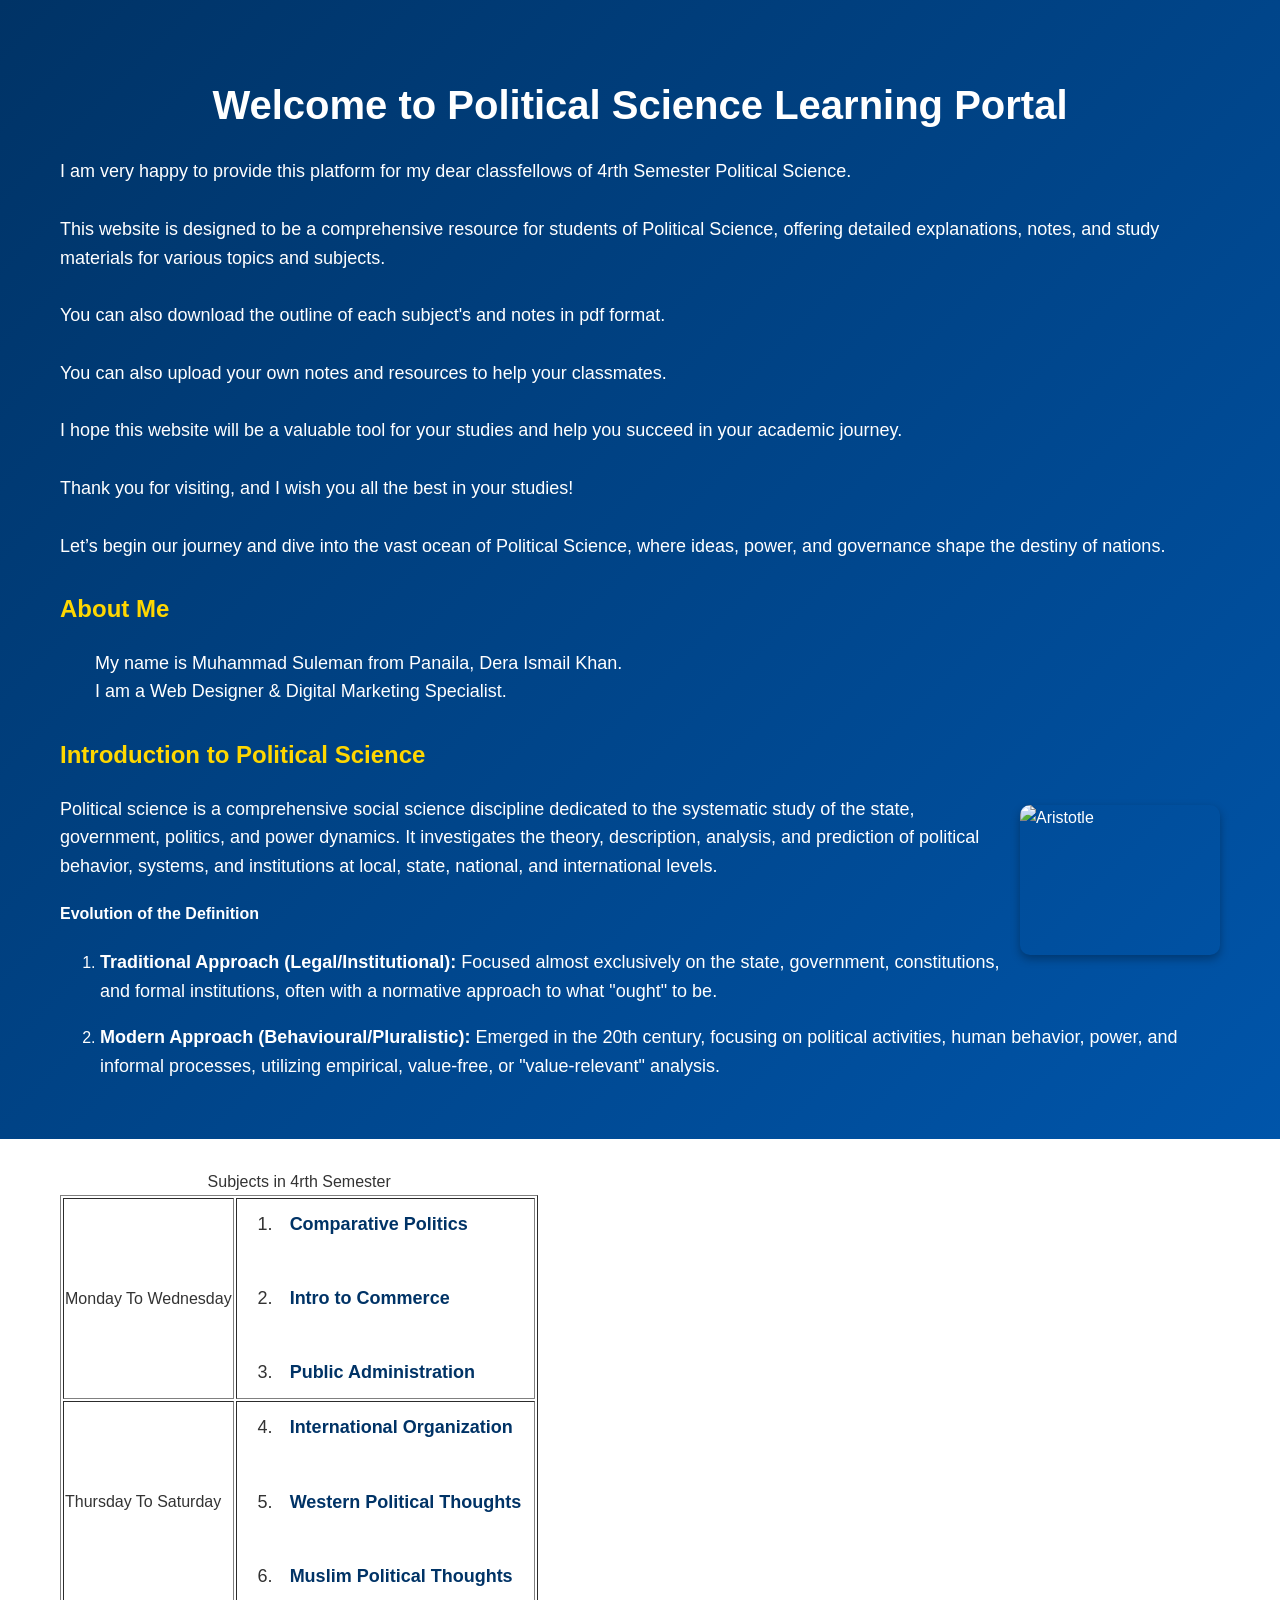
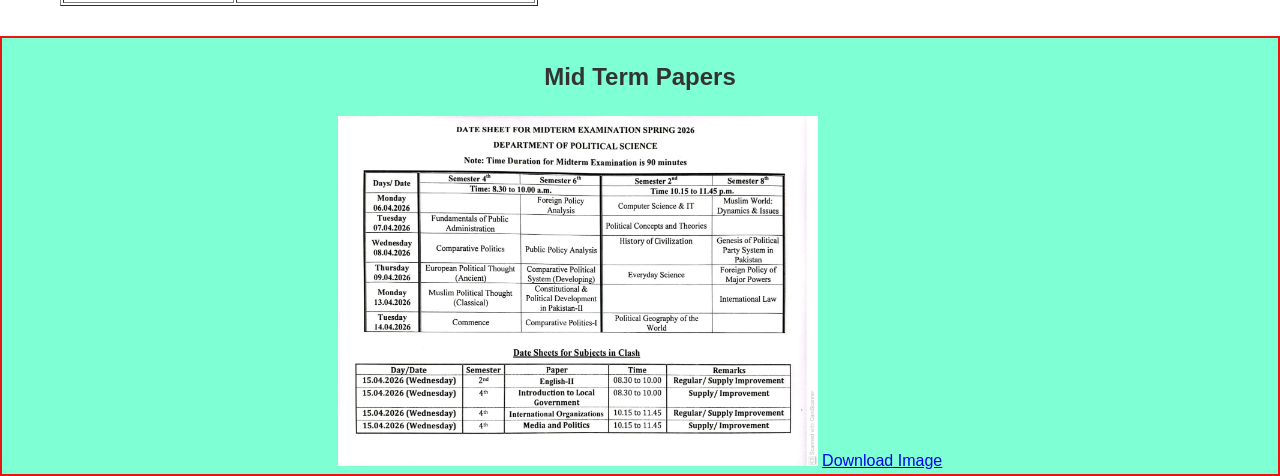
==== index.html @ cd4b4116 "yes" ====
<!DOCTYPE html>
<html lang="en">

<head>
    <meta charset="UTF-8">
    <meta name="viewport" content="width=device-width, initial-scale=1.0">
    <title>Political Science</title>
    <link rel="stylesheet" href="style.css">

    <style>
        .one{
            border: 2px solid rgb(234, 20, 20);
            text-align: center;
            background-color: aquamarine;
        }
    </style>
</head>

<body class="home">
    <section class="hero">

        <h1>Welcome to Political Science Learning Portal</h1>
        <p class="home"> I am very happy to provide this platform for my dear classfellows of
            4rth Semester Political Science. <br> <br>
            This website is designed to be a comprehensive resource for students
            of Political Science, offering detailed explanations, notes, and study materials for various topics and
            subjects. <br> <br>
            You can also download the outline of each subject's and notes in pdf
            format. <br> <br>
            You can also upload your own notes and resources to help your
            classmates. <br> <br>
            I hope this website will be a valuable tool for your studies and help you succeed in your academic journey.
            <br> <br>
            Thank you for visiting, and I wish you all the best in your studies! <br><br>
            Let’s begin our journey and dive into the vast ocean of Political Science, where ideas, power, and
            governance shape the destiny of nations.</p>


        <h2>About Me</h2>
        <p style="font-size: 18px">&nbsp; &nbsp;&nbsp;&nbsp;&nbsp; My name is Muhammad Suleman from Panaila, Dera Ismail Khan. <br>
            &nbsp;&nbsp;&nbsp;&nbsp;&nbsp;&nbsp; I am a Web Designer & Digital Marketing Specialist. <br></p>


        <h2>Introduction to Political Science</h2> <img src="https://i.ytimg.com/vi/5z9rMU2A7l8/hq720.jpg?sqp=-oaymwEhCK4FEIIDSFryq4qpAxMIARUAAAAAGAElAADIQj0AgKJD&rs=AOn4CLB4njexytNZIIyUrtRl7M0h_bhgIQ"
            alt="Aristotle" style="float:right" width="200" height="150">
        <p style="font-size: 18px"> Political science is a
            comprehensive social science discipline dedicated to the systematic study of the
            state, government, politics, and power dynamics. It investigates the theory, description, analysis, and
            prediction of political behavior, systems, and institutions at local, state, national, and international
            levels.</p>
        

        <h4>Evolution of the Definition</h4>
        <ol>

            <li>
                <p style="font-size: 18px">
                    <b>Traditional Approach (Legal/Institutional):</b> Focused almost exclusively on the state,
                    government, constitutions, and formal institutions, often with a normative approach to what "ought"
                    to be.
                </p>
            </li>
            <li>
                </p>
                <p style="font-size: 18px">
                    <b>Modern Approach (Behavioural/Pluralistic):</b> Emerged in the 20th century, focusing on
                    political activities, human behavior, power, and informal processes, utilizing empirical,
                    value-free, or
                    "value-relevant" analysis.
                </p>
            </li>
        </ol>
    </section>

    <nav>
        <table border="1">
            <caption>Subjects in 4rth Semester</caption>
            <tbody>
                <tr>
                    <td>Monday To Wednesday</td>
                    <td>
                        <ol>
                            <li> <a href="Comparative Politics.html">Comparative Politics</a> </li>
                            &nbsp;<li> <a href="Commerce.html">Intro to Commerce</a> </li>
                            &nbsp;<li> <a href="Public Administration.html">Public Administration</a> </li>
                        </ol>
                    </td>
                </tr>
                <tr>
                    <td>Thursday To Saturday</td>
                    <td>
                        <ol start="4">
                            <li> <a href="International Organization.html">International Organization</a> </li>
                            &nbsp;<li> <a href="Western Political Thoughts.html">Western Political Thoughts</a> </li>
                            &nbsp;<li> <a href="Muslim Political Thoughts.html">Muslim Political Thoughts</a> </li>
                        </ol>
                    </td>
                </tr>
            </tbody>
        </table>
    </nav>
</body>
</table>
</nav>
<div class="one">
    <h2>Mid Term Papers</h2>
        <img src="Mid Term papers.jpeg" height="350">
        <a href="Mid Term papers.jpeg" download="Mid Term papers.jpeg">Download Image</a>

</div>
</body>

</html>
---- style.css ----
/* Only for index page */
body.home {
    font-family: Arial, Helvetica, sans-serif;
    margin: 0;
    padding: 0;
    background-color: #f4f6f8;
    color: #333;
    line-height: 1.6;

}
/* Hero Section */
.hero {
    background: linear-gradient(135deg, #003366, #0055aa);
    color: white;
    padding: 40px 60px;
}

/* Headings */
.hero h1 {
    text-align: center;
    font-size: 40px;
    margin-bottom: 20px;
}

.hero h2 {
    margin-top: 30px;
    color: #ffd700;
}

.hero h3 {
    margin-top: 25px;
}

.hero h4 {
    margin-top: 20px;
}

/* Paragraphs */
.hero p {
    margin-top: 10px;
}

/* Lists */
.hero ul {
    margin-left: 20px;
}

.hero li {
    margin-bottom: 8px;
}

/* Image Styling */
.hero img {
    float: right;
    margin-left: 20px;
    margin-top: 10px;
    border-radius: 10px;
    box-shadow: 0 4px 10px rgba(0, 0, 0, 0.3);
}

/* Navigation Section */
nav {
    background: white;
    padding: 30px 60px;
}

nav h2 {
    text-align: center;
    margin-bottom: 20px;
    color: #003366;
}

/* Subject Lists */
nav ol {
    max-width: 600px;
    margin: auto;
}

nav li {
    margin: 10px 0;
    font-size: 18px;
}

/* Links */
nav a {
    text-decoration: none;
    color: #003366;
    font-weight: bold;
    padding: 8px 12px;
    border-radius: 6px;
    transition: 0.3s;
}

nav a:hover {
    background: #003366;
    color: white;
}

/* Responsive for Mobile */
@media(max-width:768px) {

    .hero {
        padding: 30px;
    }

    .hero img {
        float: none;
        display: block;
        margin: 20px auto;
    }

    nav {
        padding: 20px;
    }

}

p.home {
    font-size: 18px;
}

.comparative-page section {
    background-color: #c85959;
    padding: 20px;
    border-radius: 10px;
    margin-top: 30px;
}
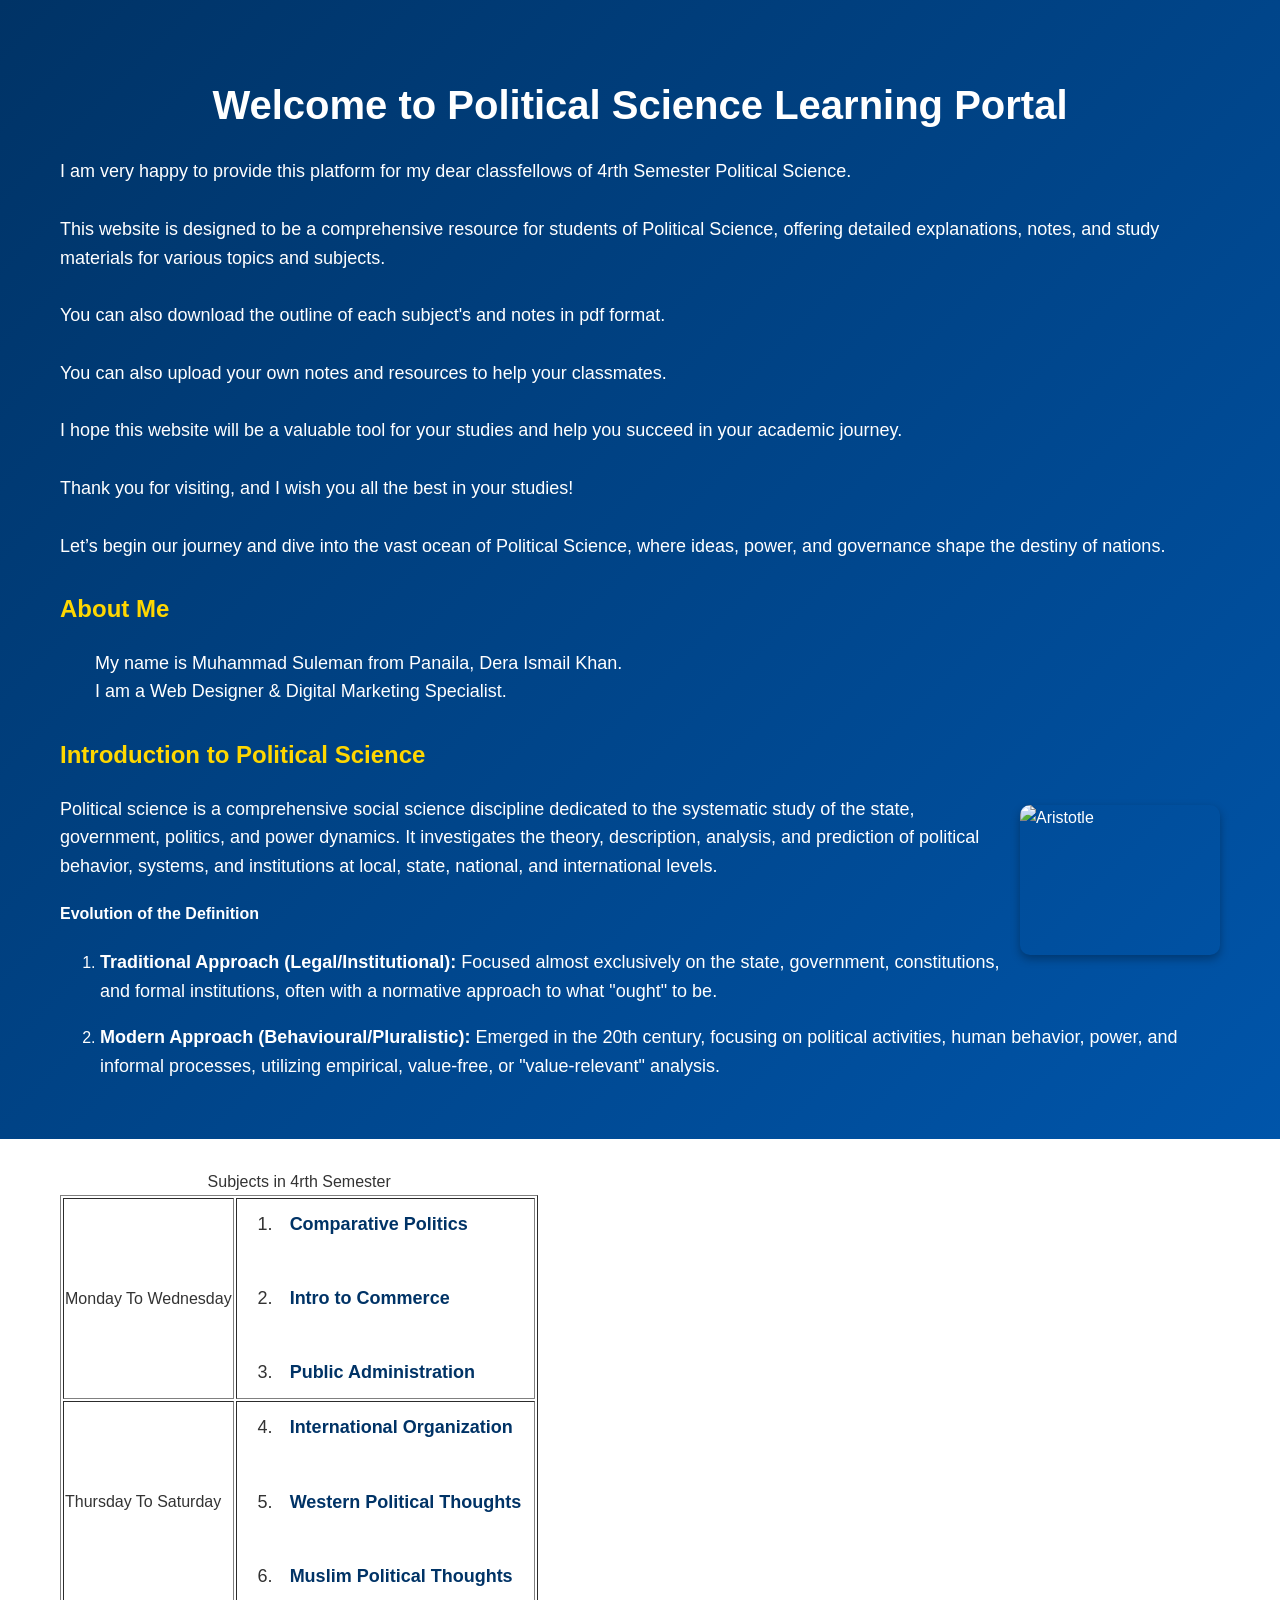
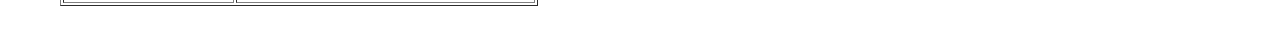
==== commit fa7f95cb: "Update index.html" ====
--- a/index.html
+++ b/index.html
@@ -102,12 +102,6 @@
 </body>
 </table>
 </nav>
-<div class="one">
-    <h2>Mid Term Papers</h2>
-        <img src="Mid Term papers.jpeg" height="350">
-        <a href="Mid Term papers.jpeg" download="Mid Term papers.jpeg">Download Image</a>
-
-</div>
 </body>
 
 </html>
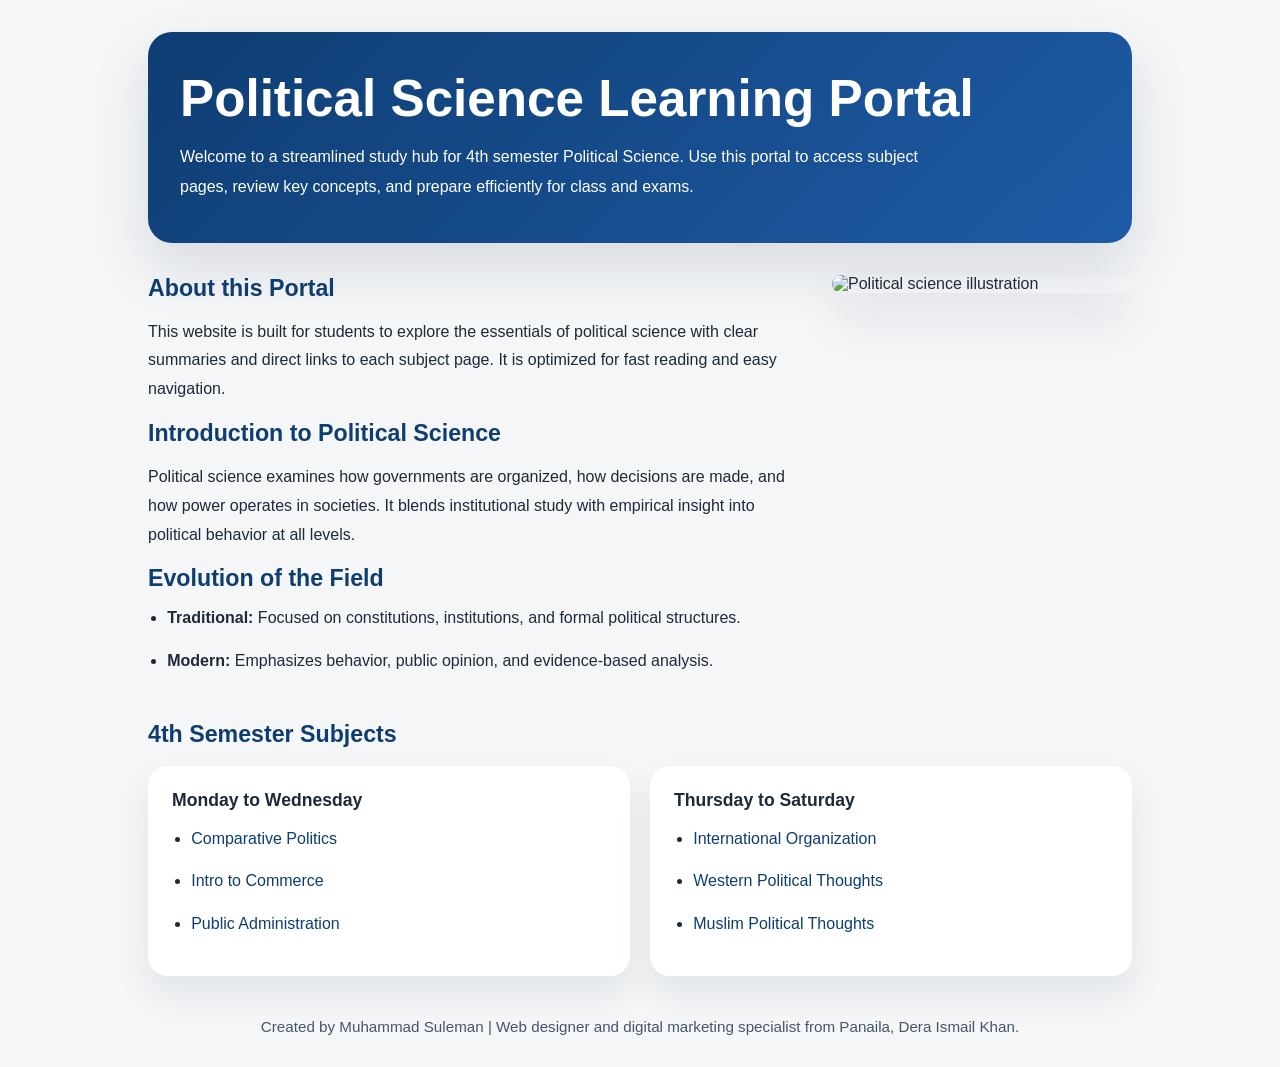
==== commit bd9e6301: "yes" ====
--- a/index.html
+++ b/index.html
@@ -1,107 +1,161 @@
 <!DOCTYPE html>
 <html lang="en">
-
 <head>
     <meta charset="UTF-8">
     <meta name="viewport" content="width=device-width, initial-scale=1.0">
-    <title>Political Science</title>
-    <link rel="stylesheet" href="style.css">
-
+    <title>Political Science Learning Portal</title>
     <style>
-        .one{
-            border: 2px solid rgb(234, 20, 20);
+        :root {
+            color-scheme: light;
+            font-family: "Segoe UI", Arial, sans-serif;
+            background: #f4f6f8;
+            color: #1f2937;
+        }
+        * {
+            box-sizing: border-box;
+        }
+        body {
+            margin: 0;
+            background: #f4f6f8;
+        }
+        main {
+            max-width: 1024px;
+            margin: 0 auto;
+            padding: 32px 20px;
+        }
+        .hero {
+            background: linear-gradient(135deg, #0e3d72, #1e5ba6);
+            color: #fff;
+            padding: 40px 32px;
+            border-radius: 24px;
+            box-shadow: 0 24px 60px rgba(15, 23, 42, 0.12);
+        }
+        .hero h1 {
+            margin: 0 0 16px;
+            font-size: clamp(2rem, 4vw, 3.2rem);
+            line-height: 1.05;
+        }
+        .hero p {
+            margin: 0;
+            max-width: 780px;
+            line-height: 1.9;
+            font-size: 1rem;
+        }
+        .intro,
+        .subjects {
+            margin-top: 32px;
+        }
+        .intro {
+            display: grid;
+            gap: 28px;
+            grid-template-columns: minmax(0, 1fr) 300px;
+            align-items: start;
+        }
+        .intro img {
+            width: 100%;
+            max-width: 300px;
+            border-radius: 18px;
+            object-fit: cover;
+            box-shadow: 0 24px 45px rgba(15, 23, 42, 0.12);
+        }
+        h2 {
+            margin: 0 0 12px;
+            color: #0f3d70;
+            font-size: 1.45rem;
+        }
+        p,
+        li {
+            font-size: 1rem;
+            line-height: 1.8;
+        }
+        ul {
+            padding-left: 1.2rem;
+            margin: 0;
+        }
+        li {
+            margin-bottom: 0.85rem;
+        }
+        .card-grid {
+            display: grid;
+            gap: 20px;
+            grid-template-columns: repeat(auto-fit, minmax(240px, 1fr));
+            margin-top: 18px;
+        }
+        .card {
+            background: #fff;
+            padding: 24px;
+            border-radius: 20px;
+            box-shadow: 0 18px 35px rgba(15, 23, 42, 0.08);
+        }
+        .card h3 {
+            margin: 0 0 14px;
+            font-size: 1.1rem;
+        }
+        a {
+            color: #0e3d72;
+            text-decoration: none;
+        }
+        a:hover {
+            text-decoration: underline;
+        }
+        footer {
+            margin-top: 42px;
             text-align: center;
-            background-color: aquamarine;
+            font-size: 0.95rem;
+            color: #475569;
+        }
+        @media (max-width: 760px) {
+            .hero {
+                padding: 28px 20px;
+            }
+            .intro {
+                grid-template-columns: 1fr;
+            }
         }
     </style>
 </head>
-
-<body class="home">
-    <section class="hero">
-
-        <h1>Welcome to Political Science Learning Portal</h1>
-        <p class="home"> I am very happy to provide this platform for my dear classfellows of
-            4rth Semester Political Science. <br> <br>
-            This website is designed to be a comprehensive resource for students
-            of Political Science, offering detailed explanations, notes, and study materials for various topics and
-            subjects. <br> <br>
-            You can also download the outline of each subject's and notes in pdf
-            format. <br> <br>
-            You can also upload your own notes and resources to help your
-            classmates. <br> <br>
-            I hope this website will be a valuable tool for your studies and help you succeed in your academic journey.
-            <br> <br>
-            Thank you for visiting, and I wish you all the best in your studies! <br><br>
-            Let’s begin our journey and dive into the vast ocean of Political Science, where ideas, power, and
-            governance shape the destiny of nations.</p>
-
-
-        <h2>About Me</h2>
-        <p style="font-size: 18px">&nbsp; &nbsp;&nbsp;&nbsp;&nbsp; My name is Muhammad Suleman from Panaila, Dera Ismail Khan. <br>
-            &nbsp;&nbsp;&nbsp;&nbsp;&nbsp;&nbsp; I am a Web Designer & Digital Marketing Specialist. <br></p>
-
-
-        <h2>Introduction to Political Science</h2> <img src="https://i.ytimg.com/vi/5z9rMU2A7l8/hq720.jpg?sqp=-oaymwEhCK4FEIIDSFryq4qpAxMIARUAAAAAGAElAADIQj0AgKJD&rs=AOn4CLB4njexytNZIIyUrtRl7M0h_bhgIQ"
-            alt="Aristotle" style="float:right" width="200" height="150">
-        <p style="font-size: 18px"> Political science is a
-            comprehensive social science discipline dedicated to the systematic study of the
-            state, government, politics, and power dynamics. It investigates the theory, description, analysis, and
-            prediction of political behavior, systems, and institutions at local, state, national, and international
-            levels.</p>
-        
-
-        <h4>Evolution of the Definition</h4>
-        <ol>
-
-            <li>
-                <p style="font-size: 18px">
-                    <b>Traditional Approach (Legal/Institutional):</b> Focused almost exclusively on the state,
-                    government, constitutions, and formal institutions, often with a normative approach to what "ought"
-                    to be.
-                </p>
-            </li>
-            <li>
-                </p>
-                <p style="font-size: 18px">
-                    <b>Modern Approach (Behavioural/Pluralistic):</b> Emerged in the 20th century, focusing on
-                    political activities, human behavior, power, and informal processes, utilizing empirical,
-                    value-free, or
-                    "value-relevant" analysis.
-                </p>
-            </li>
-        </ol>
-    </section>
-
-    <nav>
-        <table border="1">
-            <caption>Subjects in 4rth Semester</caption>
-            <tbody>
-                <tr>
-                    <td>Monday To Wednesday</td>
-                    <td>
-                        <ol>
-                            <li> <a href="Comparative Politics.html">Comparative Politics</a> </li>
-                            &nbsp;<li> <a href="Commerce.html">Intro to Commerce</a> </li>
-                            &nbsp;<li> <a href="Public Administration.html">Public Administration</a> </li>
-                        </ol>
-                    </td>
-                </tr>
-                <tr>
-                    <td>Thursday To Saturday</td>
-                    <td>
-                        <ol start="4">
-                            <li> <a href="International Organization.html">International Organization</a> </li>
-                            &nbsp;<li> <a href="Western Political Thoughts.html">Western Political Thoughts</a> </li>
-                            &nbsp;<li> <a href="Muslim Political Thoughts.html">Muslim Political Thoughts</a> </li>
-                        </ol>
-                    </td>
-                </tr>
-            </tbody>
-        </table>
-    </nav>
+<body>
+    <main>
+        <section class="hero">
+            <h1>Political Science Learning Portal</h1>
+            <p>Welcome to a streamlined study hub for 4th semester Political Science. Use this portal to access subject pages, review key concepts, and prepare efficiently for class and exams.</p>
+        </section>
+        <section class="intro">
+            <div>
+                <h2>About this Portal</h2>
+                <p>This website is built for students to explore the essentials of political science with clear summaries and direct links to each subject page. It is optimized for fast reading and easy navigation.</p>
+                <h2>Introduction to Political Science</h2>
+                <p>Political science examines how governments are organized, how decisions are made, and how power operates in societies. It blends institutional study with empirical insight into political behavior at all levels.</p>
+                <h2>Evolution of the Field</h2>
+                <ul>
+                    <li><strong>Traditional:</strong> Focused on constitutions, institutions, and formal political structures.</li>
+                    <li><strong>Modern:</strong> Emphasizes behavior, public opinion, and evidence-based analysis.</li>
+                </ul>
+            </div>
+            <img src="https://i.ytimg.com/vi/5z9rMU2A7l8/hq720.jpg?sqp=-oaymwEhCK4FEIIDSFryq4qpAxMIARUAAAAAGAElAADIQj0AgKJD&rs=AOn4CLB4njexytNZIIyUrtRl7M0h_bhgIQ" alt="Political science illustration">
+        </section>
+        <section class="subjects">
+            <h2>4th Semester Subjects</h2>
+            <div class="card-grid">
+                <div class="card">
+                    <h3>Monday to Wednesday</h3>
+                    <ul>
+                        <li><a href="Comparative Politics.html">Comparative Politics</a></li>
+                        <li><a href="Commerce.html">Intro to Commerce</a></li>
+                        <li><a href="Public Administration.html">Public Administration</a></li>
+                    </ul>
+                </div>
+                <div class="card">
+                    <h3>Thursday to Saturday</h3>
+                    <ul>
+                        <li><a href="International Organization.html">International Organization</a></li>
+                        <li><a href="Western Political Thoughts.html">Western Political Thoughts</a></li>
+                        <li><a href="Muslim Political Thoughts.html">Muslim Political Thoughts</a></li>
+                    </ul>
+                </div>
+            </div>
+        </section>
+        <footer>Created by Muhammad Suleman | Web designer and digital marketing specialist from Panaila, Dera Ismail Khan.</footer>
+    </main>
 </body>
-</table>
-</nav>
-</body>
-
-</html>+</html>
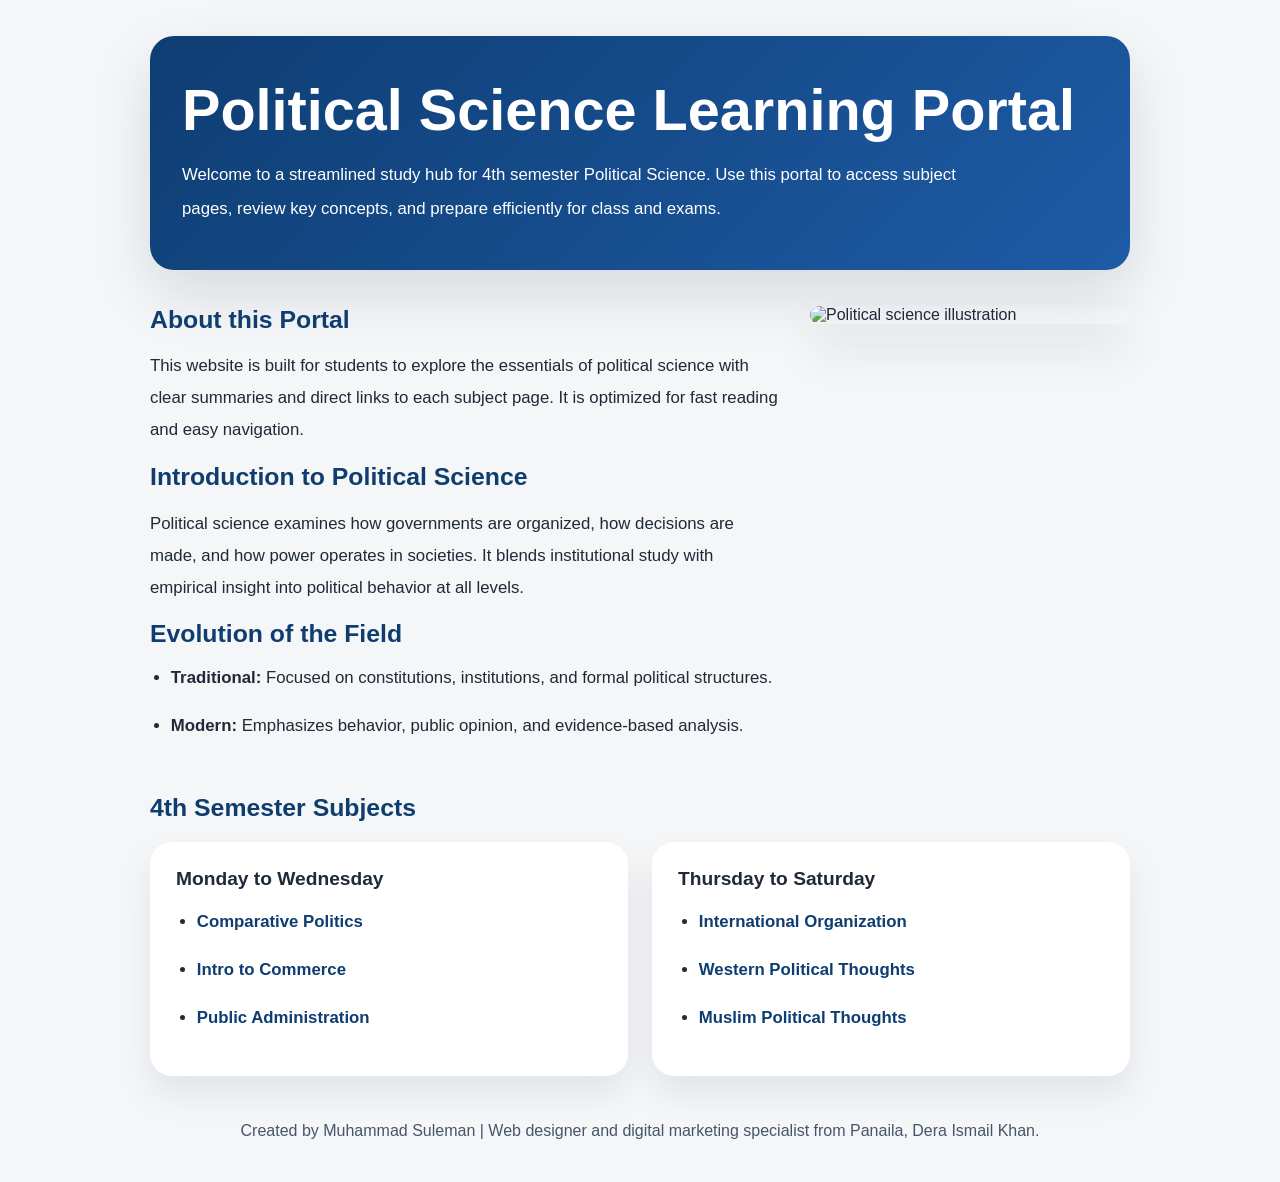
==== commit 6c53491b: "Update index.html" ====
--- a/index.html
+++ b/index.html
@@ -17,99 +17,122 @@
         body {
             margin: 0;
             background: #f4f6f8;
+            font-size: 16px;
         }
         main {
             max-width: 1024px;
             margin: 0 auto;
-            padding: 32px 20px;
+            padding: 36px 22px 42px;
         }
         .hero {
             background: linear-gradient(135deg, #0e3d72, #1e5ba6);
             color: #fff;
-            padding: 40px 32px;
+            padding: 44px 32px;
             border-radius: 24px;
             box-shadow: 0 24px 60px rgba(15, 23, 42, 0.12);
         }
         .hero h1 {
-            margin: 0 0 16px;
-            font-size: clamp(2rem, 4vw, 3.2rem);
+            margin: 0 0 18px;
+            font-size: clamp(2.2rem, 5vw, 3.6rem);
             line-height: 1.05;
         }
         .hero p {
             margin: 0;
             max-width: 780px;
-            line-height: 1.9;
-            font-size: 1rem;
+            line-height: 2;
+            font-size: 1.05rem;
         }
         .intro,
         .subjects {
-            margin-top: 32px;
+            margin-top: 36px;
         }
         .intro {
             display: grid;
-            gap: 28px;
-            grid-template-columns: minmax(0, 1fr) 300px;
+            gap: 32px;
+            grid-template-columns: minmax(0, 1fr) 320px;
             align-items: start;
         }
         .intro img {
             width: 100%;
-            max-width: 300px;
+            max-width: 320px;
             border-radius: 18px;
             object-fit: cover;
             box-shadow: 0 24px 45px rgba(15, 23, 42, 0.12);
         }
         h2 {
-            margin: 0 0 12px;
+            margin: 0 0 14px;
             color: #0f3d70;
-            font-size: 1.45rem;
+            font-size: 1.55rem;
         }
         p,
         li {
-            font-size: 1rem;
-            line-height: 1.8;
+            font-size: 1.05rem;
+            line-height: 1.9;
         }
         ul {
-            padding-left: 1.2rem;
+            padding-left: 1.3rem;
             margin: 0;
         }
         li {
-            margin-bottom: 0.85rem;
+            margin-bottom: 1rem;
         }
         .card-grid {
             display: grid;
-            gap: 20px;
+            gap: 24px;
             grid-template-columns: repeat(auto-fit, minmax(240px, 1fr));
-            margin-top: 18px;
+            margin-top: 20px;
         }
         .card {
             background: #fff;
-            padding: 24px;
-            border-radius: 20px;
+            padding: 26px;
+            border-radius: 22px;
             box-shadow: 0 18px 35px rgba(15, 23, 42, 0.08);
         }
         .card h3 {
-            margin: 0 0 14px;
-            font-size: 1.1rem;
+            margin: 0 0 16px;
+            font-size: 1.2rem;
         }
         a {
             color: #0e3d72;
             text-decoration: none;
+            font-weight: 600;
         }
         a:hover {
             text-decoration: underline;
         }
         footer {
-            margin-top: 42px;
+            margin-top: 46px;
             text-align: center;
-            font-size: 0.95rem;
+            font-size: 1rem;
             color: #475569;
         }
-        @media (max-width: 760px) {
-            .hero {
-                padding: 28px 20px;
+        @media (max-width: 900px) {
+            main {
+                padding: 28px 18px 34px;
             }
             .intro {
                 grid-template-columns: 1fr;
+            }
+        }
+        @media (max-width: 620px) {
+            .hero {
+                padding: 30px 20px;
+                border-radius: 20px;
+            }
+            .hero h1 {
+                font-size: 2.4rem;
+            }
+            .hero p,
+            p,
+            li,
+            footer {
+                font-size: 1rem;
+            }
+            .card {
+                padding: 22px;
+            }
+            .card-grid {
+                gap: 18px;
             }
         }
     </style>
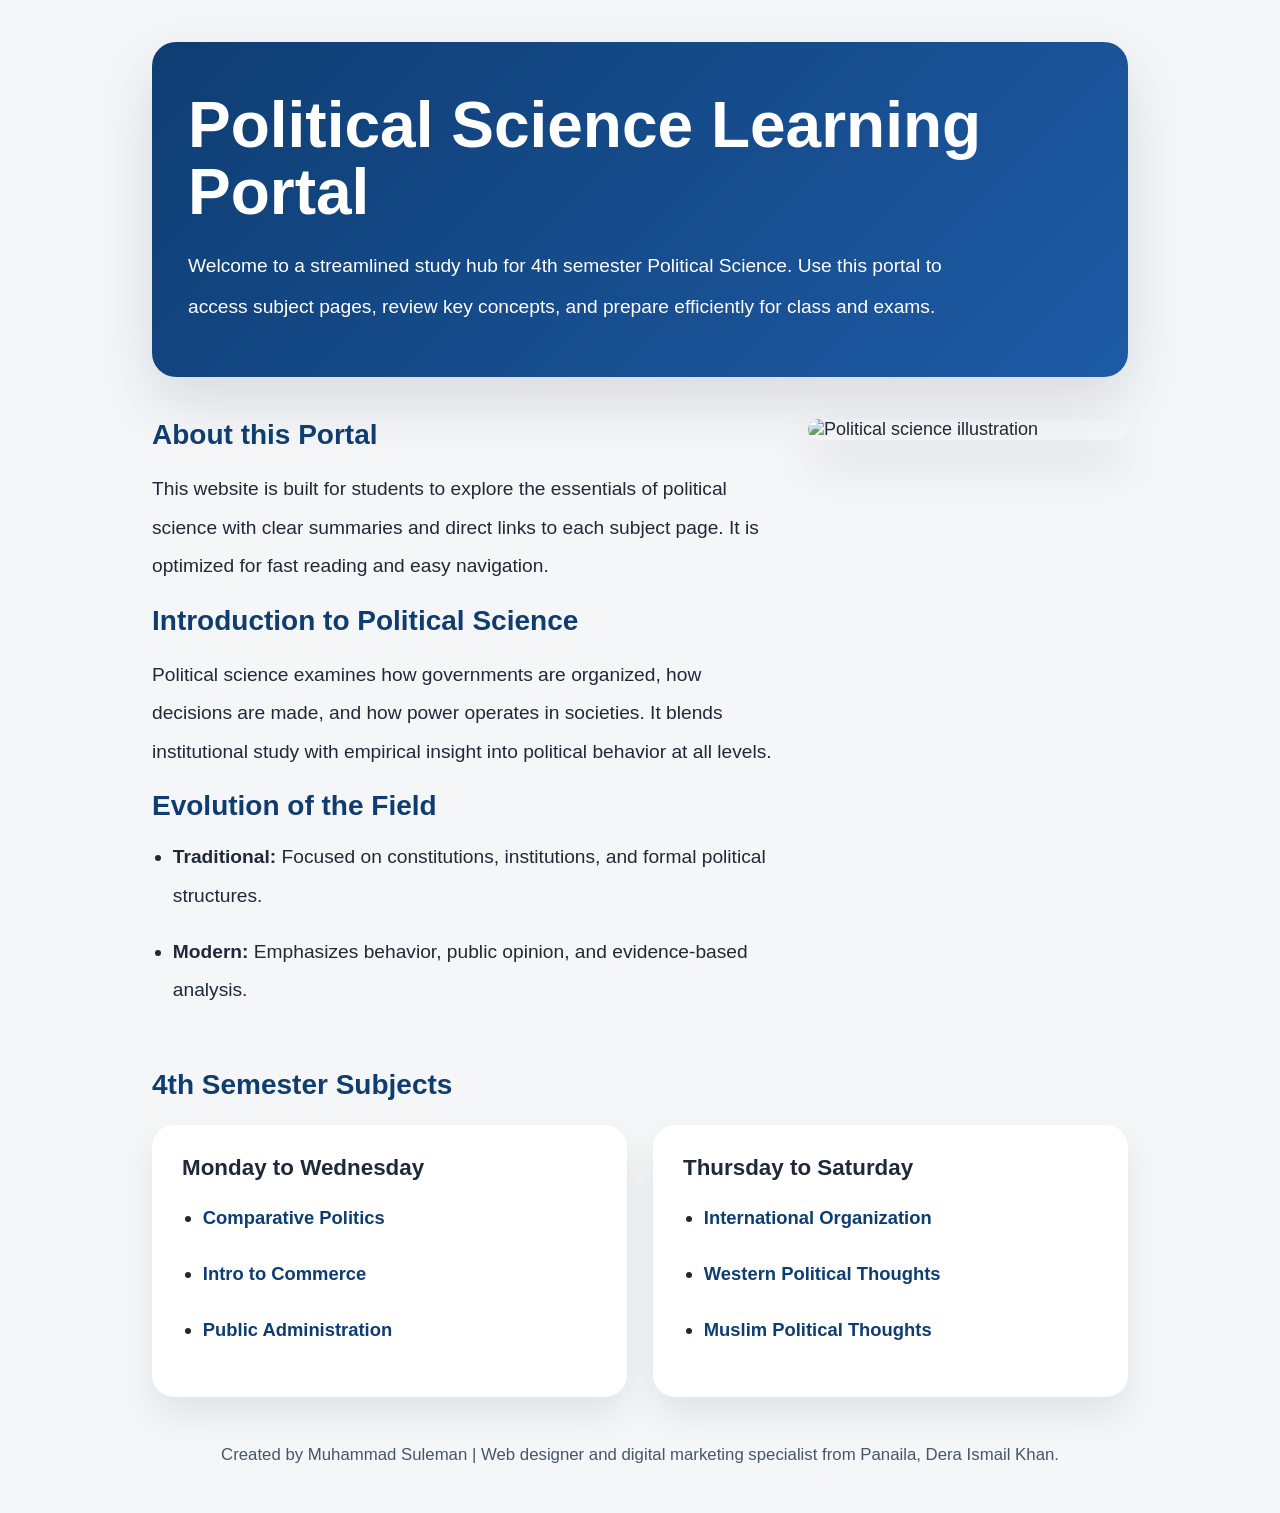
==== commit ce45d853: "Update index.html" ====
--- a/index.html
+++ b/index.html
@@ -17,38 +17,38 @@
         body {
             margin: 0;
             background: #f4f6f8;
-            font-size: 16px;
+            font-size: 18px;
         }
         main {
             max-width: 1024px;
             margin: 0 auto;
-            padding: 36px 22px 42px;
+            padding: 42px 24px 48px;
         }
         .hero {
             background: linear-gradient(135deg, #0e3d72, #1e5ba6);
             color: #fff;
-            padding: 44px 32px;
+            padding: 50px 36px;
             border-radius: 24px;
             box-shadow: 0 24px 60px rgba(15, 23, 42, 0.12);
         }
         .hero h1 {
-            margin: 0 0 18px;
-            font-size: clamp(2.2rem, 5vw, 3.6rem);
+            margin: 0 0 20px;
+            font-size: clamp(2.4rem, 5vw, 4rem);
             line-height: 1.05;
         }
         .hero p {
             margin: 0;
             max-width: 780px;
-            line-height: 2;
-            font-size: 1.05rem;
+            line-height: 2.1;
+            font-size: 1.2rem;
         }
         .intro,
         .subjects {
-            margin-top: 36px;
+            margin-top: 42px;
         }
         .intro {
             display: grid;
-            gap: 32px;
+            gap: 36px;
             grid-template-columns: minmax(0, 1fr) 320px;
             align-items: start;
         }
@@ -60,50 +60,51 @@
             box-shadow: 0 24px 45px rgba(15, 23, 42, 0.12);
         }
         h2 {
-            margin: 0 0 14px;
+            margin: 0 0 16px;
             color: #0f3d70;
-            font-size: 1.55rem;
+            font-size: 1.75rem;
         }
         p,
         li {
-            font-size: 1.05rem;
-            line-height: 1.9;
+            font-size: 1.2rem;
+            line-height: 2;
         }
         ul {
             padding-left: 1.3rem;
             margin: 0;
         }
         li {
-            margin-bottom: 1rem;
+            margin-bottom: 1.1rem;
         }
         .card-grid {
             display: grid;
-            gap: 24px;
+            gap: 26px;
             grid-template-columns: repeat(auto-fit, minmax(240px, 1fr));
-            margin-top: 20px;
+            margin-top: 24px;
         }
         .card {
             background: #fff;
-            padding: 26px;
+            padding: 30px;
             border-radius: 22px;
             box-shadow: 0 18px 35px rgba(15, 23, 42, 0.08);
         }
         .card h3 {
-            margin: 0 0 16px;
-            font-size: 1.2rem;
+            margin: 0 0 18px;
+            font-size: 1.4rem;
         }
         a {
             color: #0e3d72;
             text-decoration: none;
-            font-weight: 600;
+            font-weight: 700;
+            font-size: 1.15rem;
         }
         a:hover {
             text-decoration: underline;
         }
         footer {
-            margin-top: 46px;
+            margin-top: 48px;
             text-align: center;
-            font-size: 1rem;
+            font-size: 1.05rem;
             color: #475569;
         }
         @media (max-width: 900px) {
@@ -116,23 +117,23 @@
         }
         @media (max-width: 620px) {
             .hero {
-                padding: 30px 20px;
+                padding: 32px 20px;
                 border-radius: 20px;
             }
             .hero h1 {
-                font-size: 2.4rem;
+                font-size: 2.6rem;
             }
             .hero p,
             p,
             li,
             footer {
-                font-size: 1rem;
+                font-size: 1.1rem;
             }
             .card {
-                padding: 22px;
+                padding: 24px;
             }
             .card-grid {
-                gap: 18px;
+                gap: 20px;
             }
         }
     </style>
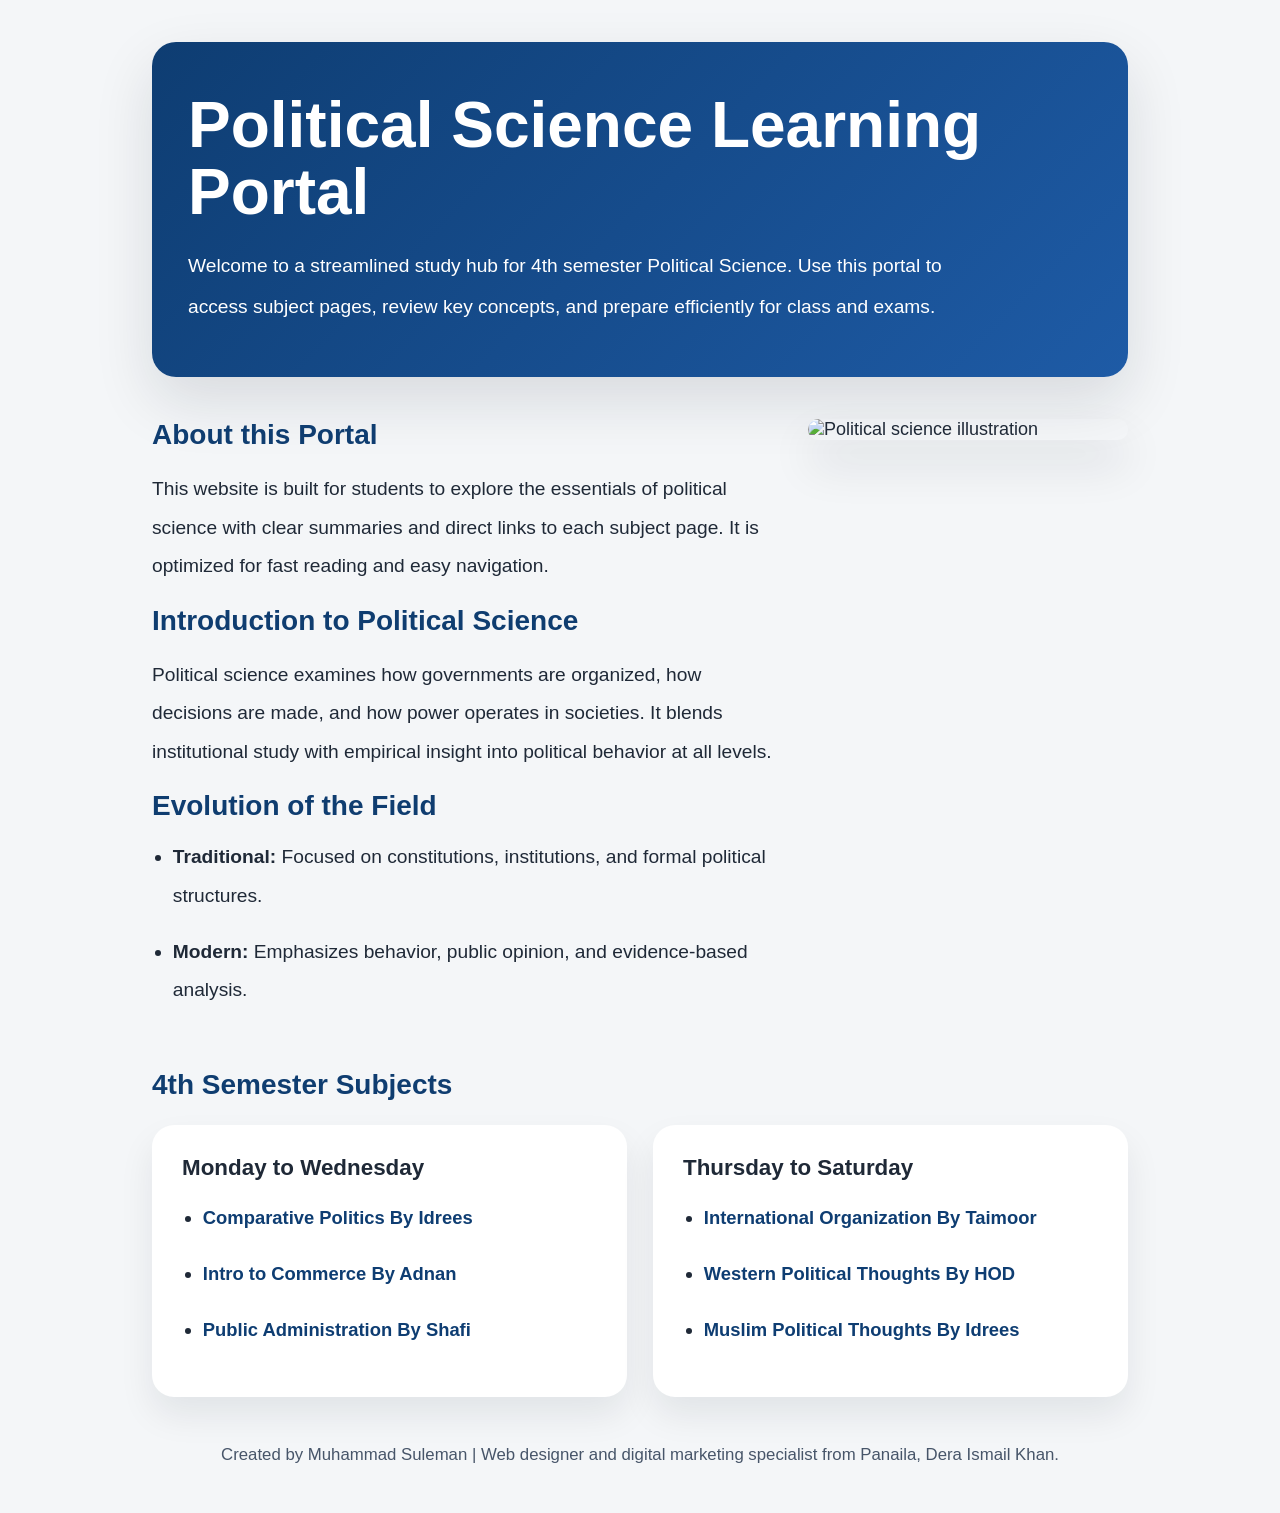
==== commit cd754816: "Update index.html" ====
--- a/index.html
+++ b/index.html
@@ -164,17 +164,17 @@
                 <div class="card">
                     <h3>Monday to Wednesday</h3>
                     <ul>
-                        <li><a href="Comparative Politics.html">Comparative Politics</a></li>
-                        <li><a href="Commerce.html">Intro to Commerce</a></li>
-                        <li><a href="Public Administration.html">Public Administration</a></li>
+                        <li><a href="Comparative Politics.html">Comparative Politics By Idrees</a></li>
+                        <li><a href="Commerce.html">Intro to Commerce By Adnan</a></li>
+                        <li><a href="Public Administration.html">Public Administration By Shafi</a></li>
                     </ul>
                 </div>
                 <div class="card">
                     <h3>Thursday to Saturday</h3>
                     <ul>
-                        <li><a href="International Organization.html">International Organization</a></li>
-                        <li><a href="Western Political Thoughts.html">Western Political Thoughts</a></li>
-                        <li><a href="Muslim Political Thoughts.html">Muslim Political Thoughts</a></li>
+                        <li><a href="International Organization.html">International Organization By Taimoor</a></li>
+                        <li><a href="Western Political Thoughts.html">Western Political Thoughts By HOD</a></li>
+                        <li><a href="Muslim Political Thoughts.html">Muslim Political Thoughts By Idrees</a></li>
                     </ul>
                 </div>
             </div>
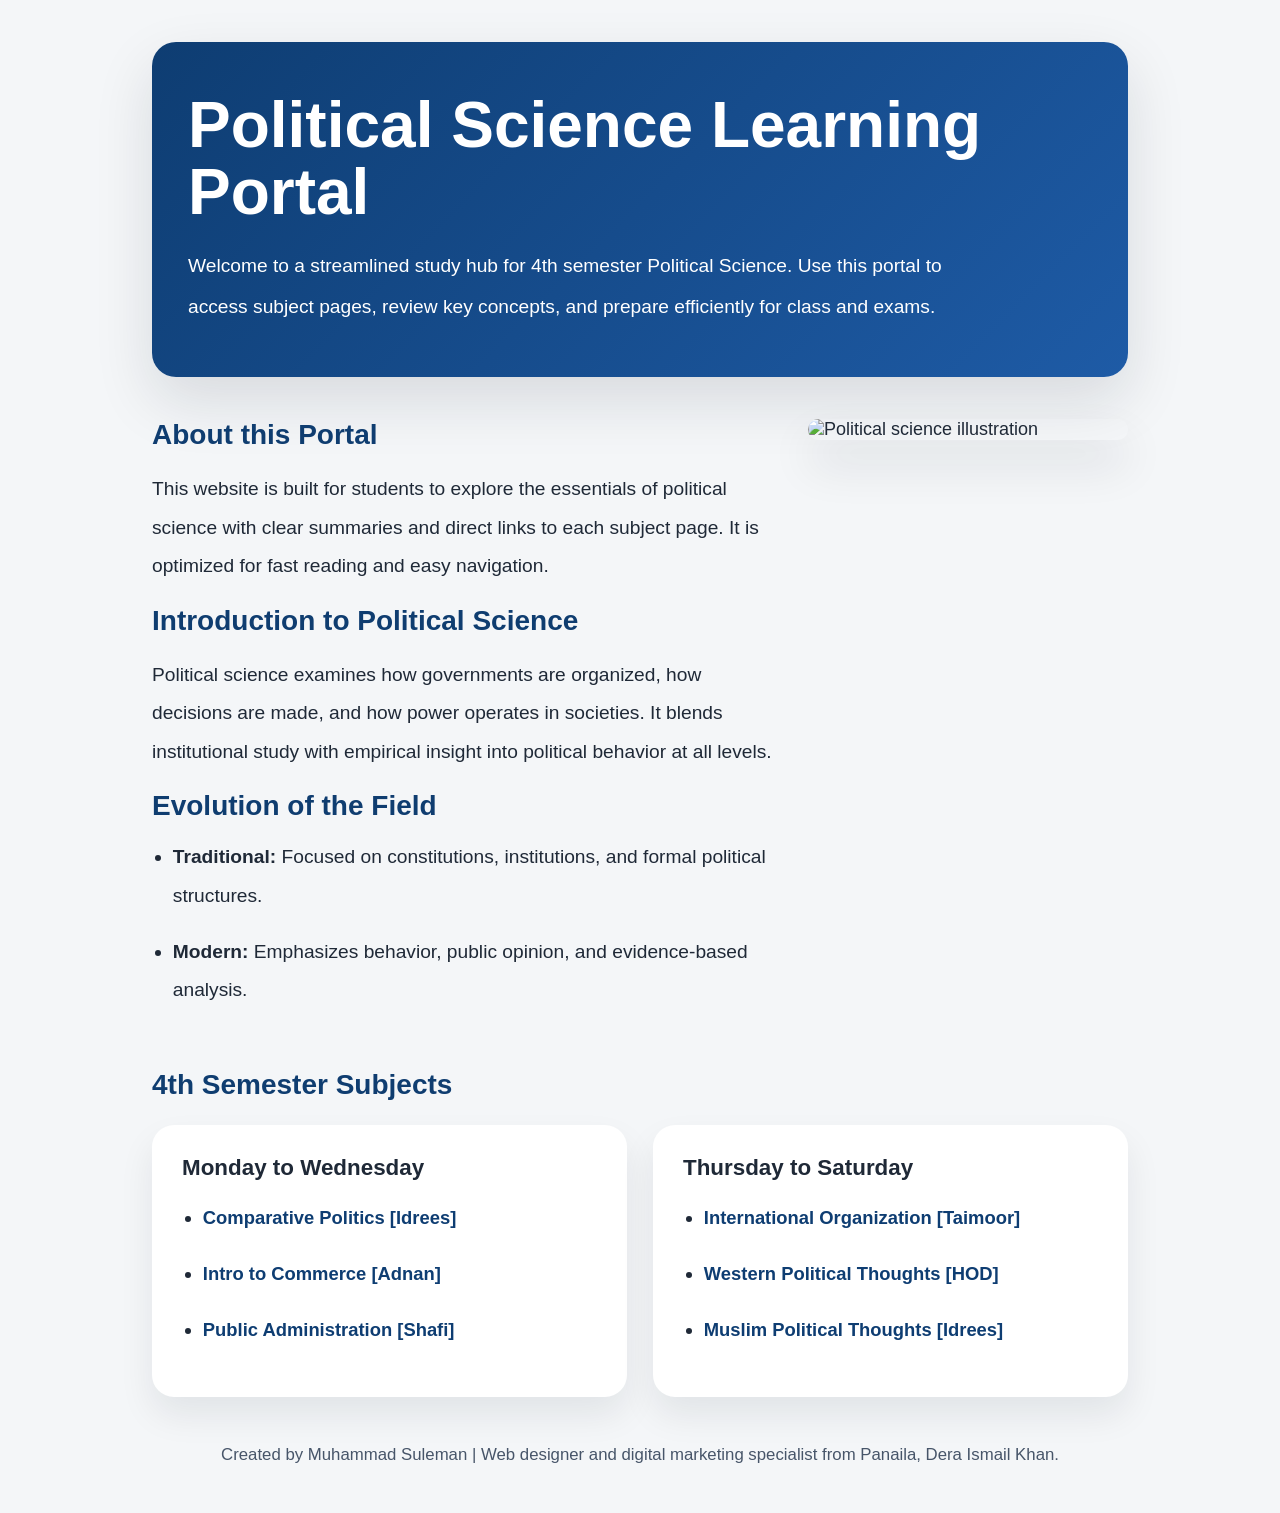
==== commit b2cc697f: "Update index.html" ====
--- a/index.html
+++ b/index.html
@@ -164,17 +164,17 @@
                 <div class="card">
                     <h3>Monday to Wednesday</h3>
                     <ul>
-                        <li><a href="Comparative Politics.html">Comparative Politics By Idrees</a></li>
-                        <li><a href="Commerce.html">Intro to Commerce By Adnan</a></li>
-                        <li><a href="Public Administration.html">Public Administration By Shafi</a></li>
+                        <li><a href="Comparative Politics.html">Comparative Politics [Idrees]</a></li>
+                        <li><a href="Commerce.html">Intro to Commerce [Adnan]</a></li>
+                        <li><a href="Public Administration.html">Public Administration [Shafi]  </a></li>
                     </ul>
                 </div>
                 <div class="card">
                     <h3>Thursday to Saturday</h3>
                     <ul>
-                        <li><a href="International Organization.html">International Organization By Taimoor</a></li>
-                        <li><a href="Western Political Thoughts.html">Western Political Thoughts By HOD</a></li>
-                        <li><a href="Muslim Political Thoughts.html">Muslim Political Thoughts By Idrees</a></li>
+                        <li><a href="International Organization.html">International Organization [Taimoor]</a></li>
+                        <li><a href="Western Political Thoughts.html">Western Political Thoughts [HOD]</a></li>
+                        <li><a href="Muslim Political Thoughts.html">Muslim Political Thoughts [Idrees]</a></li>
                     </ul>
                 </div>
             </div>
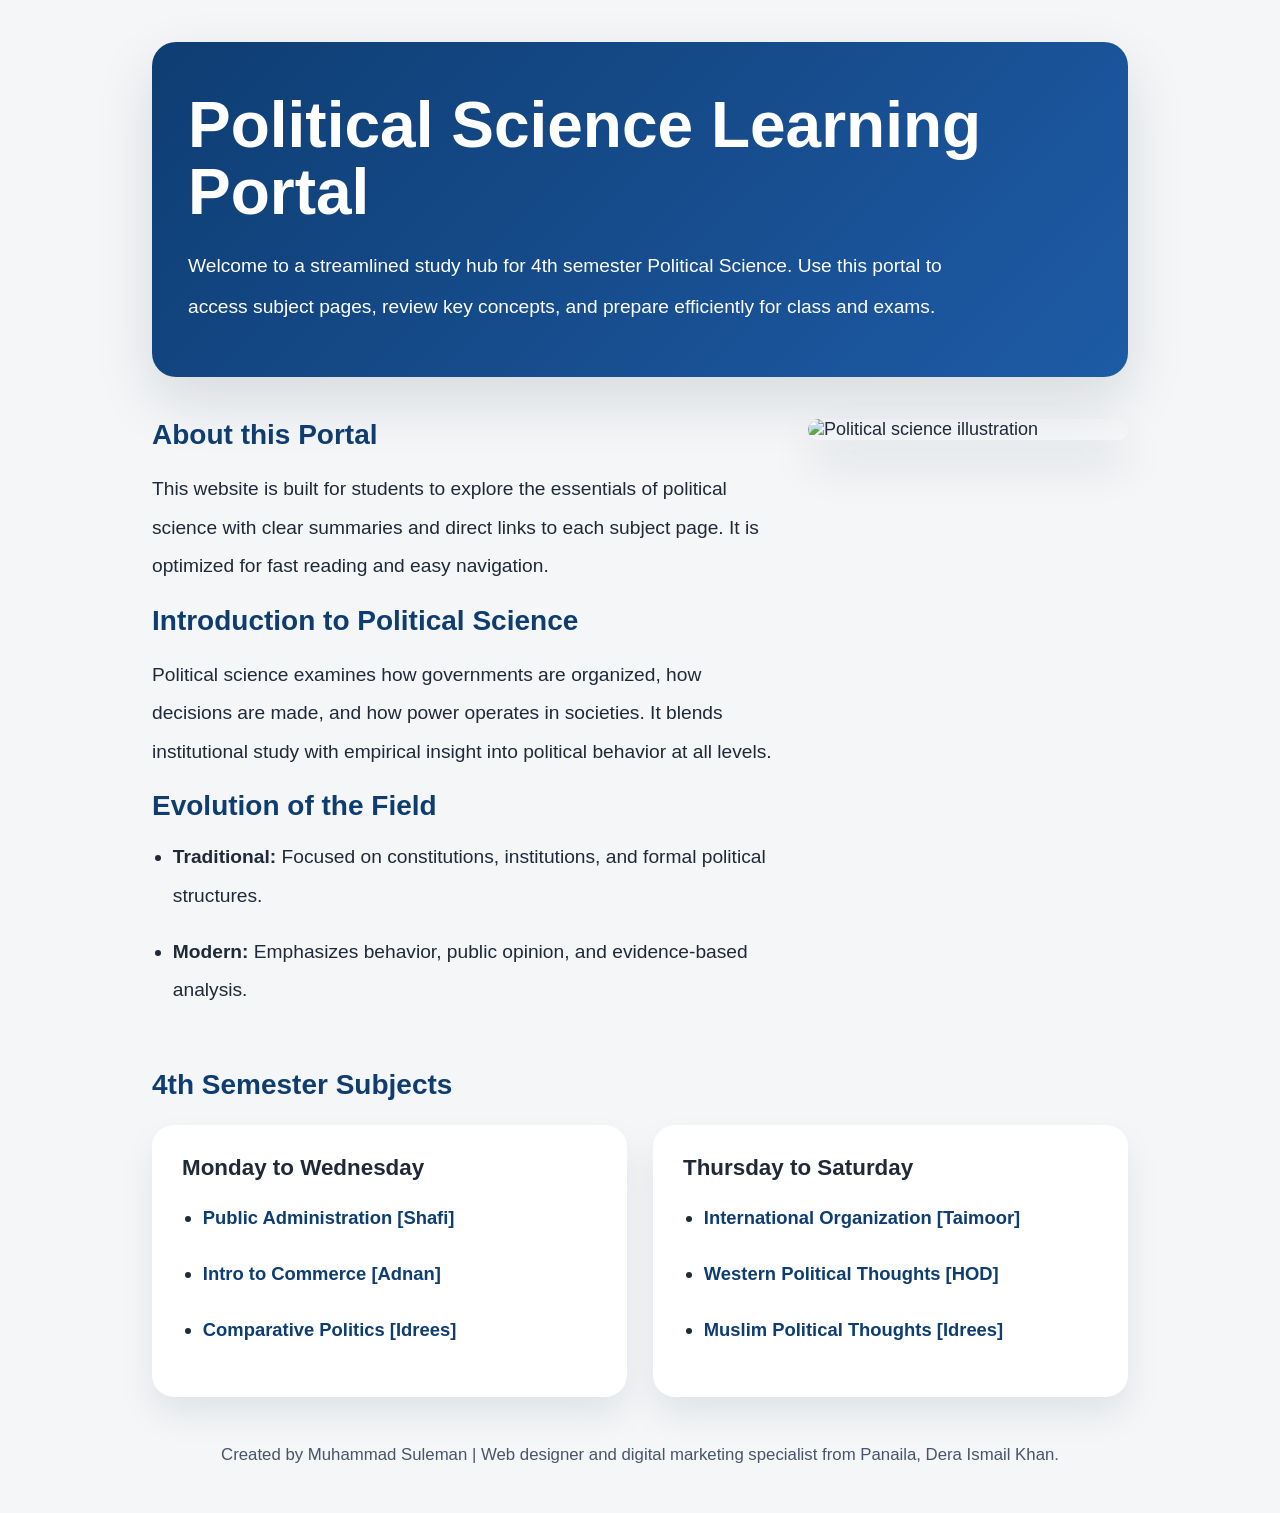
==== commit f5bf1d26: "yes" ====
--- a/index.html
+++ b/index.html
@@ -164,9 +164,9 @@
                 <div class="card">
                     <h3>Monday to Wednesday</h3>
                     <ul>
+                        <li><a href="Public Administration.html">Public Administration [Shafi]  </a></li>
+                        <li><a href="Commerce.html">Intro to Commerce [Adnan]</a></li>
                         <li><a href="Comparative Politics.html">Comparative Politics [Idrees]</a></li>
-                        <li><a href="Commerce.html">Intro to Commerce [Adnan]</a></li>
-                        <li><a href="Public Administration.html">Public Administration [Shafi]  </a></li>
                     </ul>
                 </div>
                 <div class="card">
